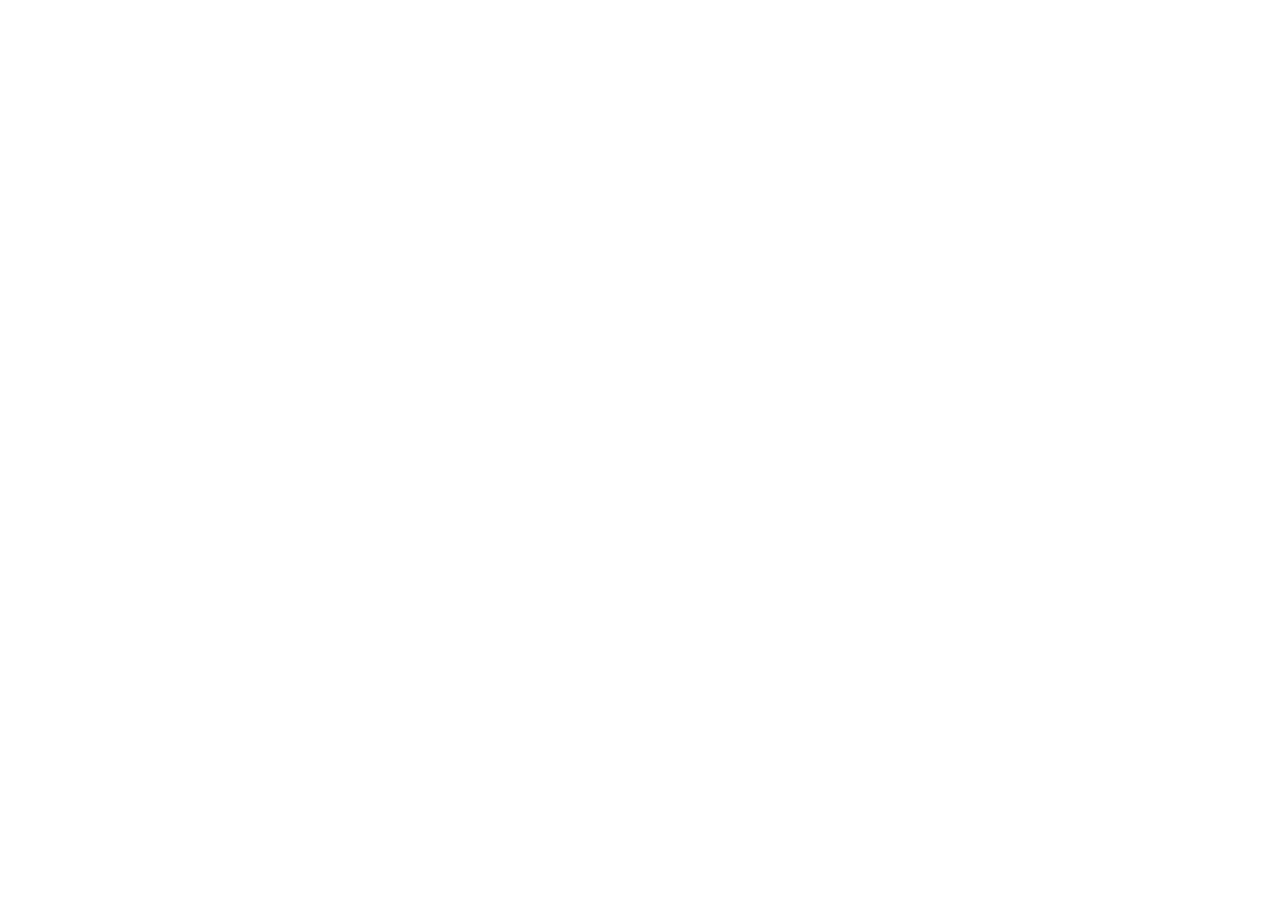
==== Lab1/part1/Index.html @ a3f1b649 "Created lab1 part1 Yep" ====
<html>
<head>
    <!-- Name: Cailum McCorquodale
     Date: 2025-05-08
     File: index.html 
     Lab 1 part 1 page for inft websight-->
    <title>INFT Websight Lab 1 Part 1</title>
</head>
<body>

</body>
</html>
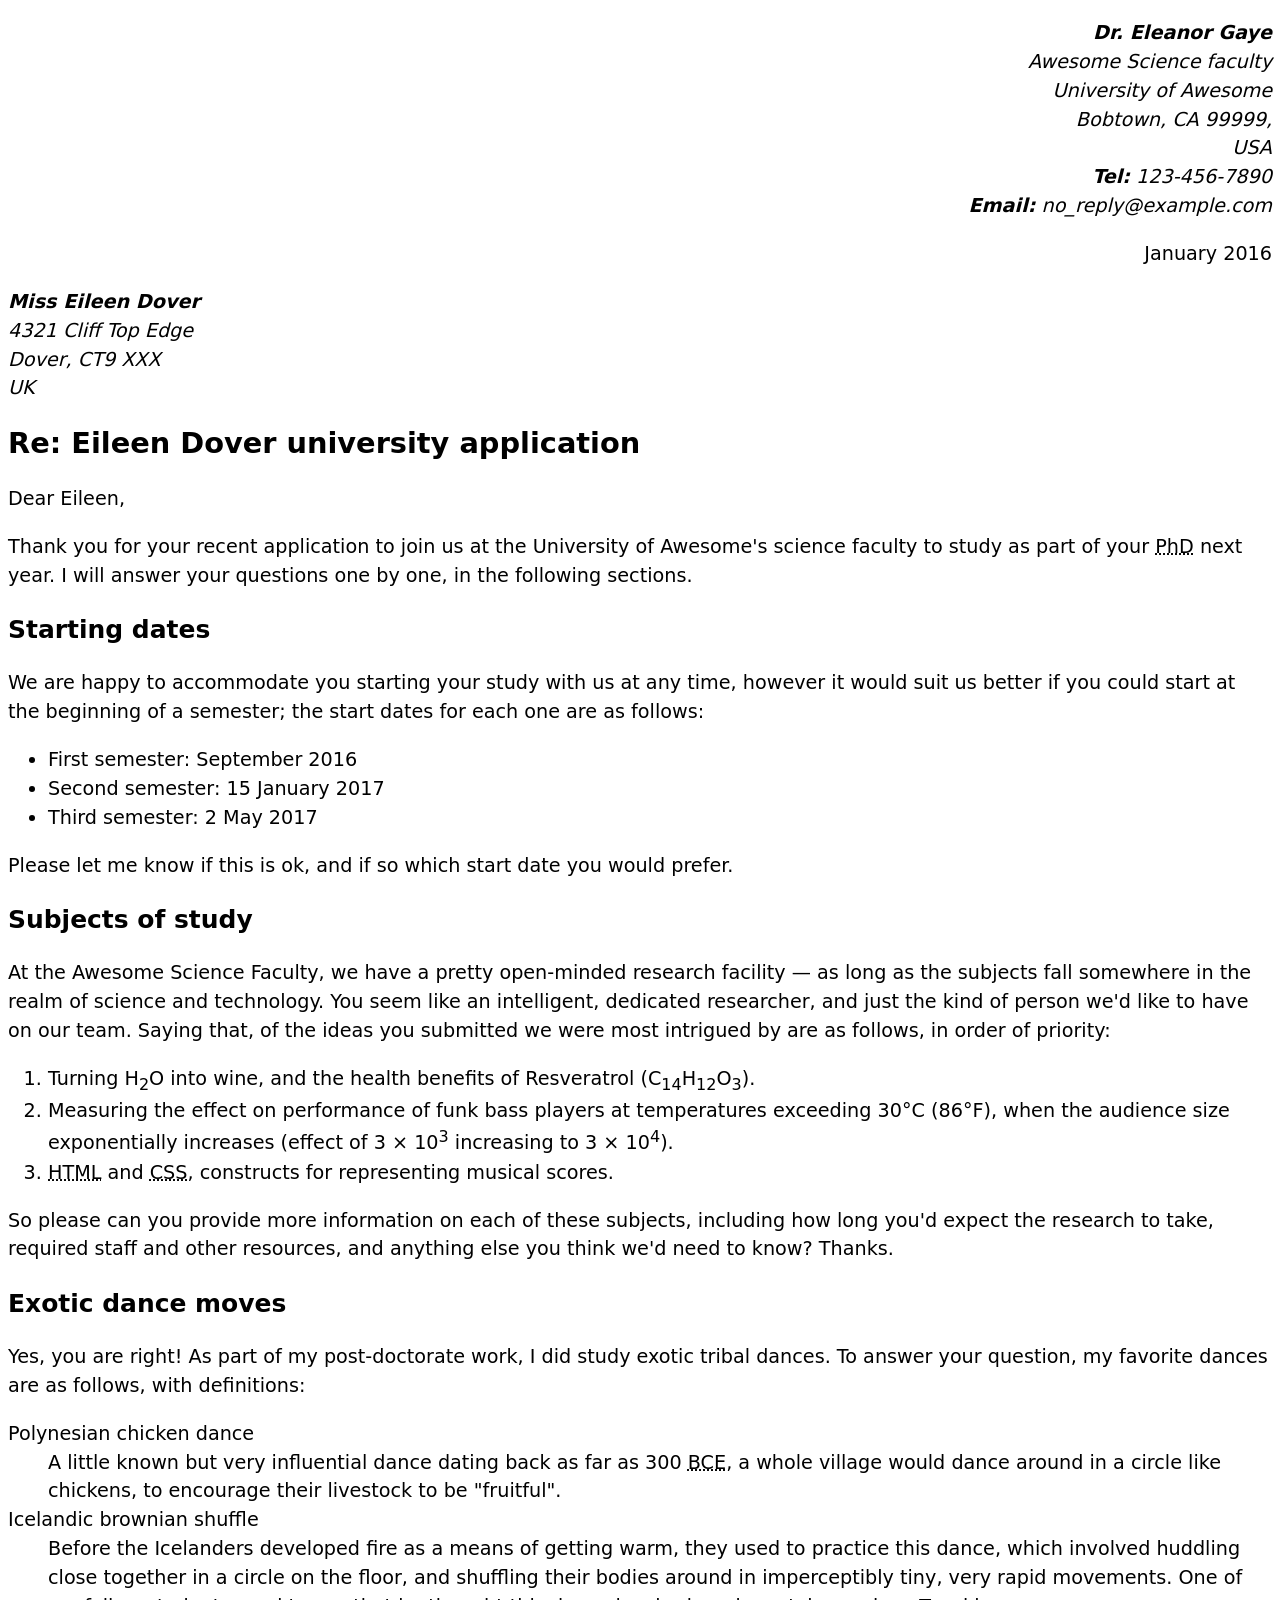
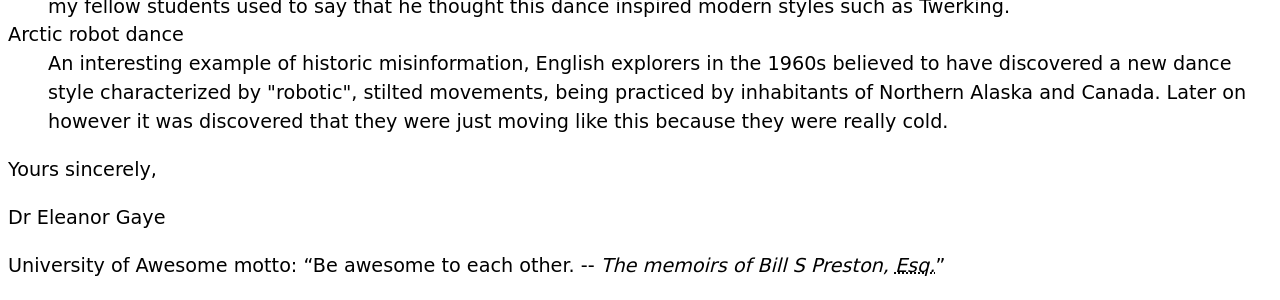
==== commit 59b7c929: "Update Index.html Swapped meaningful content from corrupted repos" ====
--- a/Lab1/part1/Index.html
+++ b/Lab1/part1/Index.html
@@ -1,12 +1,125 @@
-<html>
+<!DOCTYPE html>
+<html lang="en">
 <head>
+<meta charset="utf-8">
     <!-- Name: Cailum McCorquodale
      Date: 2025-05-08
      File: index.html 
-     Lab 1 part 1 page for inft websight-->
+     Lab 1 part 1 page for inft websight cover letter page-->
     <title>INFT Websight Lab 1 Part 1</title>
+<style>
+body {
+  font: 1.2em / 1.5 system-ui;
+}
+
+.sender-column {
+  text-align: right;
+}
+
+h1 {
+  font-size: 1.5em;
+}
+
+h2 {
+  font-size: 1.3em;
+}
+</style>
 </head>
 <body>
+<address>
+<p class="sender-column">
+<strong>Dr. Eleanor Gaye</strong><br>
+Awesome Science faculty<br>
+University of Awesome<br>
+Bobtown, CA 99999,<br>
+USA<br>
+<strong>Tel:</strong> 123-456-7890<br>
+<strong>Email:</strong> no_reply@example.com<br>
+</address>
+<p class="sender-column"><time datetime="2016-01-20">January 2016</time> </p>
 
+<address>
+<strong>Miss Eileen Dover</strong><br>
+4321 Cliff Top Edge<br>
+Dover, CT9 XXX<br>
+UK<br>
+</address>
+<h1>Re: Eileen Dover university application</h1>
+
+<p>Dear Eileen,</p>
+
+<p>Thank you for your recent application to join us at the University of
+Awesome's science faculty to study as part of your
+<abbr title="Doctor of Philosophy">PhD</abbr> next year. I will answer your
+questions one by one, in the following sections.</p>
+
+<h2>Starting dates</h2>
+
+<p>We are happy to accommodate you starting your study with us at any time,
+however it would suit us better if you could start at the beginning of a
+semester; the start dates for each one are as follows:</p>
+
+<ul>
+    <li>First semester: <time datetime="2016-09-09">September 2016</time></li>
+    <li>Second semester: <time datetime="2017-01-15">15 January 2017</time></li>
+    <li>Third semester: <time datetime="2017-05-02">2 May 2017</time></li>
+</ul>
+
+<p>Please let me know if this is ok, and if so which start date you would
+prefer.</p>
+
+<h2>Subjects of study</h2>
+
+<p>At the Awesome Science Faculty, we have a pretty open-minded research
+facility — as long as the subjects fall somewhere in the realm of science
+and technology. You seem like an intelligent, dedicated researcher, and
+just the kind of person we'd like to have on our team. Saying that, of the
+ideas you submitted we were most intrigued by are as follows, in order of
+priority:</p>
+
+<ol>
+    <li>Turning H<sub>2</sub>O into wine, and the health benefits of Resveratrol
+    (C<sub>14</sub>H<sub>12</sub>O<sub>3</sub>).</li>
+    <li>Measuring the effect on performance of funk bass players at temperatures
+    exceeding 30°C (86°F), when the audience size exponentially increases
+    (effect of 3 × 10<sup>3</sup> increasing to 3 × 10<sup>4</sup>).</li>
+    <li><abbr title="Hypertext Markup Language">HTML</abbr> and <abbr title="Cascading Style Sheets">CSS</abbr>, constructs for representing musical scores.</li>
+</ol>
+
+<p>So please can you provide more information on each of these subjects,
+including how long you'd expect the research to take, required staff and
+other resources, and anything else you think we'd need to know? Thanks.</p>
+
+<h2>Exotic dance moves</h2>
+
+<p>Yes, you are right! As part of my post-doctorate work, I
+did study exotic tribal dances. To answer your question, my
+favorite dances are as follows, with definitions:</p>
+<dl>
+    <dt>Polynesian chicken dance</dt>
+    <dd>A little known but very influential dance dating back as far as
+        300 <abbr title="Before Common Era">BCE</abbr>, a whole village would
+        dance around in a circle like chickens, to encourage their livestock to
+        be "fruitful".</dd>
+    <dt>Icelandic brownian shuffle</dt>
+    <dd>Before the Icelanders developed fire as a means of getting warm, they
+    used to practice this dance, which involved huddling close together in a
+    circle on the floor, and shuffling their bodies around in imperceptibly
+    tiny, very rapid movements. One of my fellow students used to say that
+    he thought this dance inspired modern styles such as Twerking.</dd>
+    <dt>Arctic robot dance</dt>
+    <dd>An interesting example of historic misinformation, English explorers in
+        the 1960s believed to have discovered a new dance style characterized by
+        "robotic", stilted movements, being practiced by inhabitants of Northern
+        Alaska and Canada. Later on however it was discovered that they were
+        just moving like this because they were really cold.</dd>
+</dl>
+
+<p>Yours sincerely,</p>
+
+<p>Dr Eleanor Gaye</p>
+
+<p>University of Awesome motto: <q>Be awesome to each other. --
+<cite>The memoirs of Bill S Preston, <abbr title="Esquire">Esq.</abbr></cite></q></p>
 </body>
 </html>
